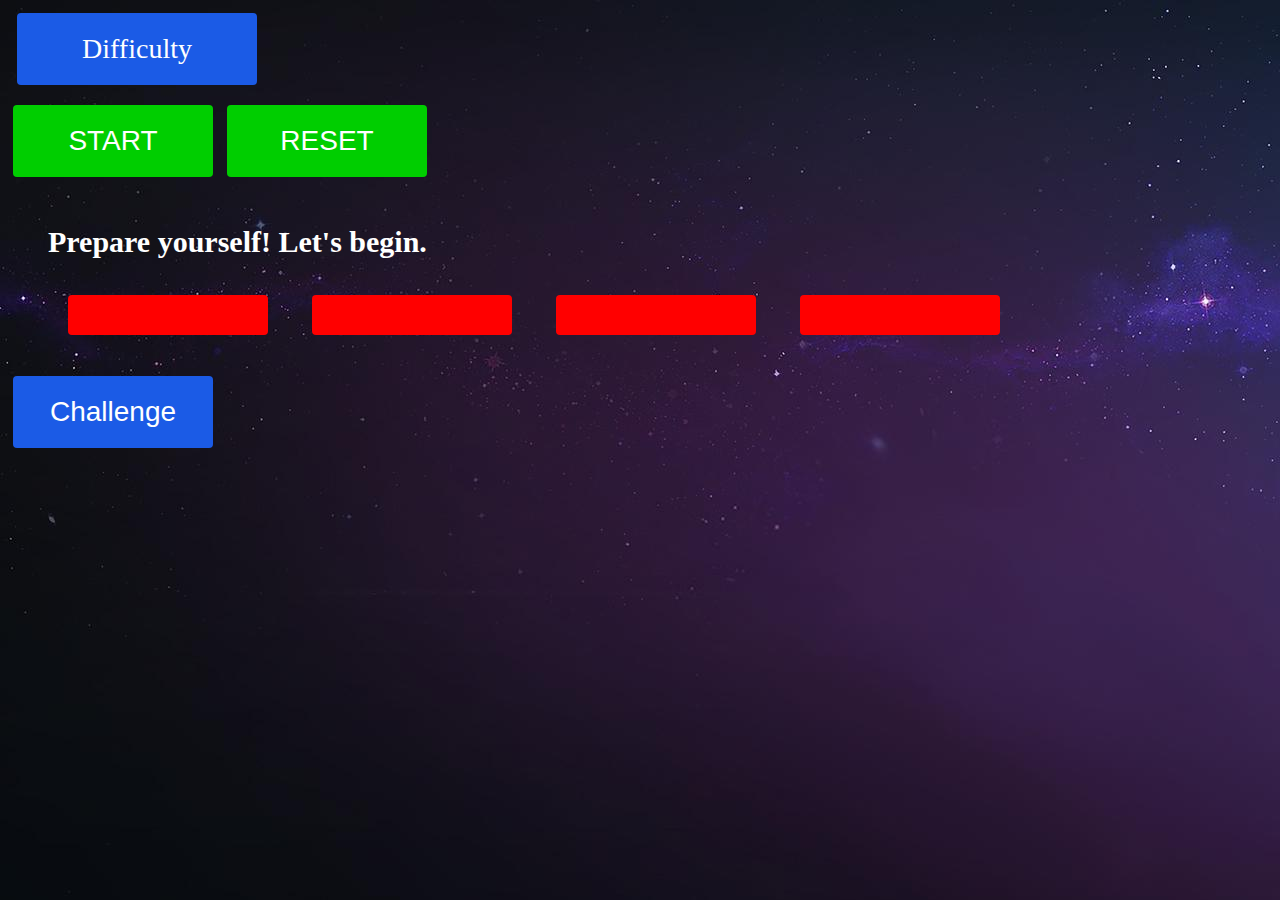
==== hard.html @ f310ed27 "update 4pm" ====
<!DOCTYPE html>
<html>
<meta charset="UTF-8">

<head>
    <title> Hack-a-DOM </title>
    <link rel="stylesheet" href="shared.css" />
    <script src="zz.js"></script>
    <script src="jquery-3.3.1.min.js"></script>
    <link rel="icon" href="./images/thinkingIcon.png">

</head>
<embed src="./sounds/level1Music.mp3" autostart="true" loop="true" height=0 width=0>
<body background="./images/background.jpg">

    <div class="dropdown">
            <span color="white">Difficulty</span>
        <div class="dropdown-content">

            <ul>
                <li><a href="index.html">Easy</a></li>
                <li><a href="medium.html">Medium</a></li>
                <li><a href="hard.html">Hard</a></li>

            </ul>

        </div>
    </div>

    <div class="standard">
        <button class="startButton" id="sumbit" onclick="submit()">START</button>
        <button class="startButton" id="sumbit" onclick="refresh()">RESET</button>
        <p id="result"></p>

        <ul>
            <li>
                <div class="container01">
                    <div id="question">
                        Prepare yourself! Let's begin.
                    </div>
                </div>
            </li>
            
            <li>
                <div class="container02">
                    <div id="clock">

                    </div>
                </div>
            </li>


        </ul>

        <div class="answers" id="answers">

            <ul>
                <li>
                    <button class="button01" id="a1" onClick="score(this.id)"></button>
                </li>

                <li>
                    <button class="button01" id="a2" onClick="score(this.id)"></button>
                </li>

                <li>
                    <button class="button01" id="a3" onClick="score(this.id)"></button>
                </li>

                <li>
                    <button class="button01" id="a4" onClick="score(this.id)"></button>
                </li>
            </ul>

        </div>


        <button class="challenge" id="moving" onclick="moving()">Challenge</button>
        

        <script>

            // need to set the position of buttons into fixed or relative;
            function moving() {
                animateDiv('#a1');
                animateDiv('#a2');
                animateDiv('#a3');
                animateDiv('#a4');
                ;

                function makeNewPosition() {

                    // Get viewport dimensions (remove the dimension of the div)
                    var h = $(window).height() - 50;
                    var w = $(window).width() - 50;

                    var nh = Math.floor(Math.random() * h);
                    var nw = Math.floor(Math.random() * w);

                    return [nh, nw];

                }

                function animateDiv(myclass) {
                    var newq = makeNewPosition();
                    $(myclass).animate({ top: newq[0], left: newq[1] }, 1000, function () {
                        animateDiv(myclass);
                    });

                };
            }

        </script>
</body>

</html>
---- shared.css ----
header{
        Width:100%;
        background-color:purple;
        font-size:72px;
        color:white;
        text-align:center;
    }

    table{
       width:30%;
       margin:auto;
       border:1px solid gray;
       font-size:20px;
    }

    td{
       border:1px solid gray;
       padding:5px;
    }

    li{
       display: block;
    }

    li a{ 
        display:block;
    }

    .time{
        text-align:center;
    }
    .table-head{
       color:white;
       background-color:seagreen;
       font-weight:bold;
    }

    .alert{
        background-color:pink;
    }
    
    .content{
        margin:40px;
        font-size:20px;
    }

    .dropdown {
        position: relative;
        display: inline-block;
        font-size:28px;
        color: #FFFFFF;
        background-color: rgb(27, 91, 230);
        border-radius: 4px;
        border: none;
        text-align: center;
        padding: 20px;
        width: 200px;
        margin: 5px;

    }
    
      
    .dropdown-content {
        display: none;
        position: absolute;
        background-color: #f9f9f9;
        min-width: 160px;
        box-shadow: 0px 8px 16px 0px rgba(0,0,0,0.2);
        padding: 12px 16px;
        z-index: 1;
    }
      
    .dropdown:hover .dropdown-content {
        display: block;
    }

    .startButton {
        border-radius: 4px;
        background-color: rgb(0, 206, 0);
        border: none;
        color: #FFFFFF;
        text-align: center;
        font-size: 28px;
        padding: 20px;
        width: 200px;
        transition: all 0.5s;
        cursor: pointer;
        margin: 5px;
      }
      
      .challenge {
        border-radius: 4px;
        background-color: rgb(27, 91, 230);
        border: none;
        color: #FFFFFF;
        text-align: center;
        font-size: 28px;
        padding: 20px;
        width: 200px;
        transition: all 0.5s;
        cursor: pointer;
        margin: 5px;
      }
      

    .button01 {
        border-radius: 4px;
        color: #FFFFFF;
        text-align: center;
        font-size: 28px;
        padding: 20px;
        width: 200px;
        transition: all 0.5s;
        cursor: pointer;
        border: 2px;
        margin: 20px;
        position: relative;
        background-color:red;
    }


    #question{
        font-size: 30px;
        text-align: center;
        font-weight:bold;
        display:inline-block;
        color: white;
    }

    div.standard{
        margin-top: 10px;
    }
    
    .standard li{
        display:inline-block;
    }


    #clock{
        font-size: 30px;
        margin: 0 2.5%;
        color: white;
        padding:20px;
        width: 50%;
        display: inline-block;
    }

    p{
        font-size:30px;
        color:white;
    }
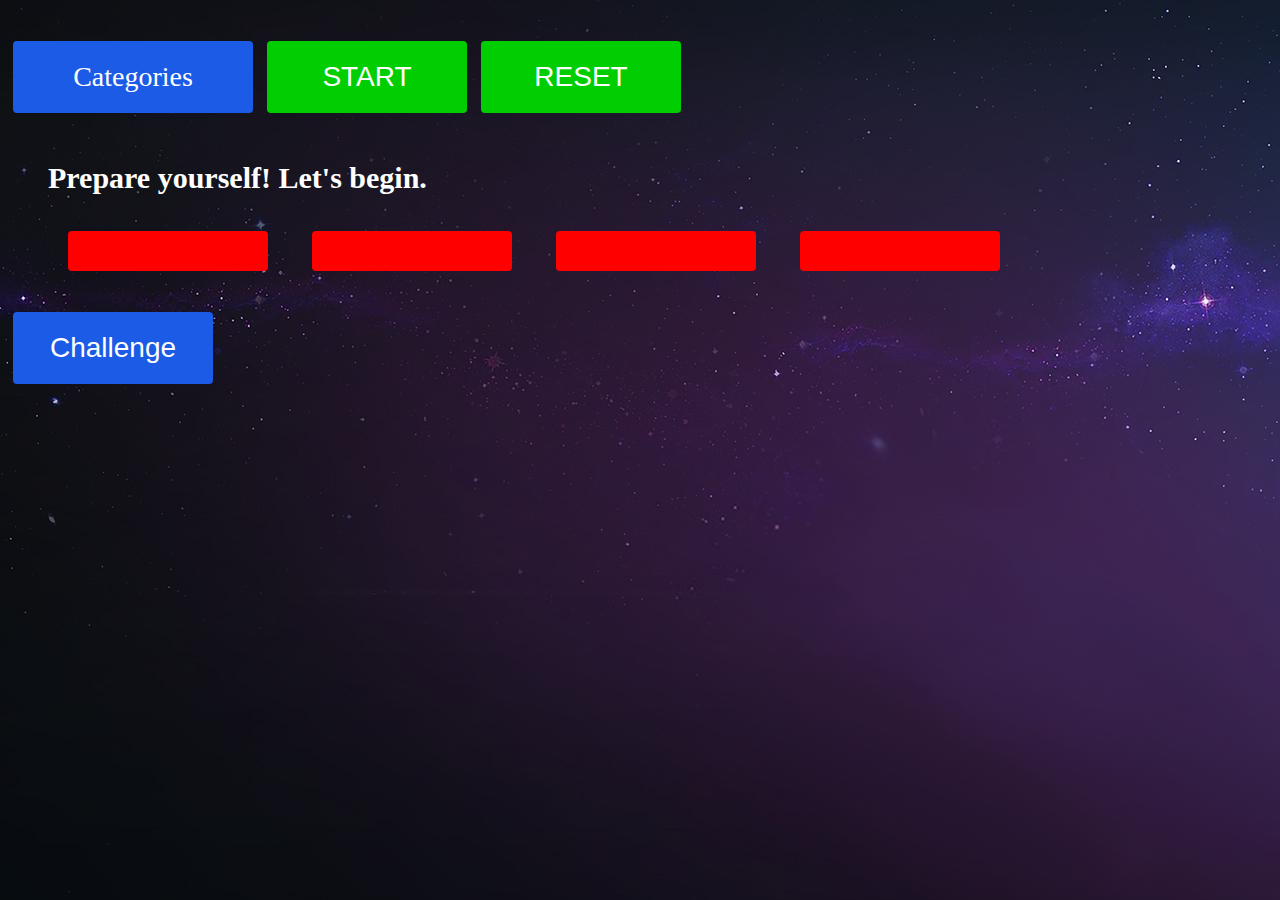
==== commit 4afb7870: "categories" ====
--- a/hard.html
+++ b/hard.html
@@ -5,7 +5,7 @@
 <head>
     <title> Hack-a-DOM </title>
     <link rel="stylesheet" href="shared.css" />
-    <script src="zz.js"></script>
+    <script src="zzHard.js"></script>
     <script src="jquery-3.3.1.min.js"></script>
     <link rel="icon" href="./images/thinkingIcon.png">
 
@@ -13,21 +13,22 @@
 <embed src="./sounds/level1Music.mp3" autostart="true" loop="true" height=0 width=0>
 <body background="./images/background.jpg">
 
-    <div class="dropdown">
-            <span color="white">Difficulty</span>
+    
+
+    <div class="standard">
+        <div class="dropdown">
+            <span color="white">Categories</span>
         <div class="dropdown-content">
 
             <ul>
                 <li><a href="index.html">Easy</a></li>
-                <li><a href="medium.html">Medium</a></li>
-                <li><a href="hard.html">Hard</a></li>
+                <li><a href="medium.html">Animals</a></li>
+                <li><a href="hard.html">Computers</a></li>
 
             </ul>
 
         </div>
     </div>
-
-    <div class="standard">
         <button class="startButton" id="sumbit" onclick="submit()">START</button>
         <button class="startButton" id="sumbit" onclick="refresh()">RESET</button>
         <p id="result"></p>
@@ -91,8 +92,8 @@
                 function makeNewPosition() {
 
                     // Get viewport dimensions (remove the dimension of the div)
-                    var h = $(window).height() - 50;
-                    var w = $(window).width() - 50;
+                    var h = $('ul').height() + 200;
+                    var w = $('ul').width() + 200;
 
                     var nh = Math.floor(Math.random() * h);
                     var nw = Math.floor(Math.random() * w);
@@ -103,7 +104,7 @@
 
                 function animateDiv(myclass) {
                     var newq = makeNewPosition();
-                    $(myclass).animate({ top: newq[0], left: newq[1] }, 1000, function () {
+                    $(myclass).animate({ bottom: newq[0], left: newq[1] }, 500, function () {
                         animateDiv(myclass);
                     });
 
--- a/shared.css
+++ b/shared.css
@@ -112,8 +112,6 @@
         font-size: 28px;
         padding: 20px;
         width: 200px;
-        transition: all 0.5s;
-        cursor: pointer;
         border: 2px;
         margin: 20px;
         position: relative;
